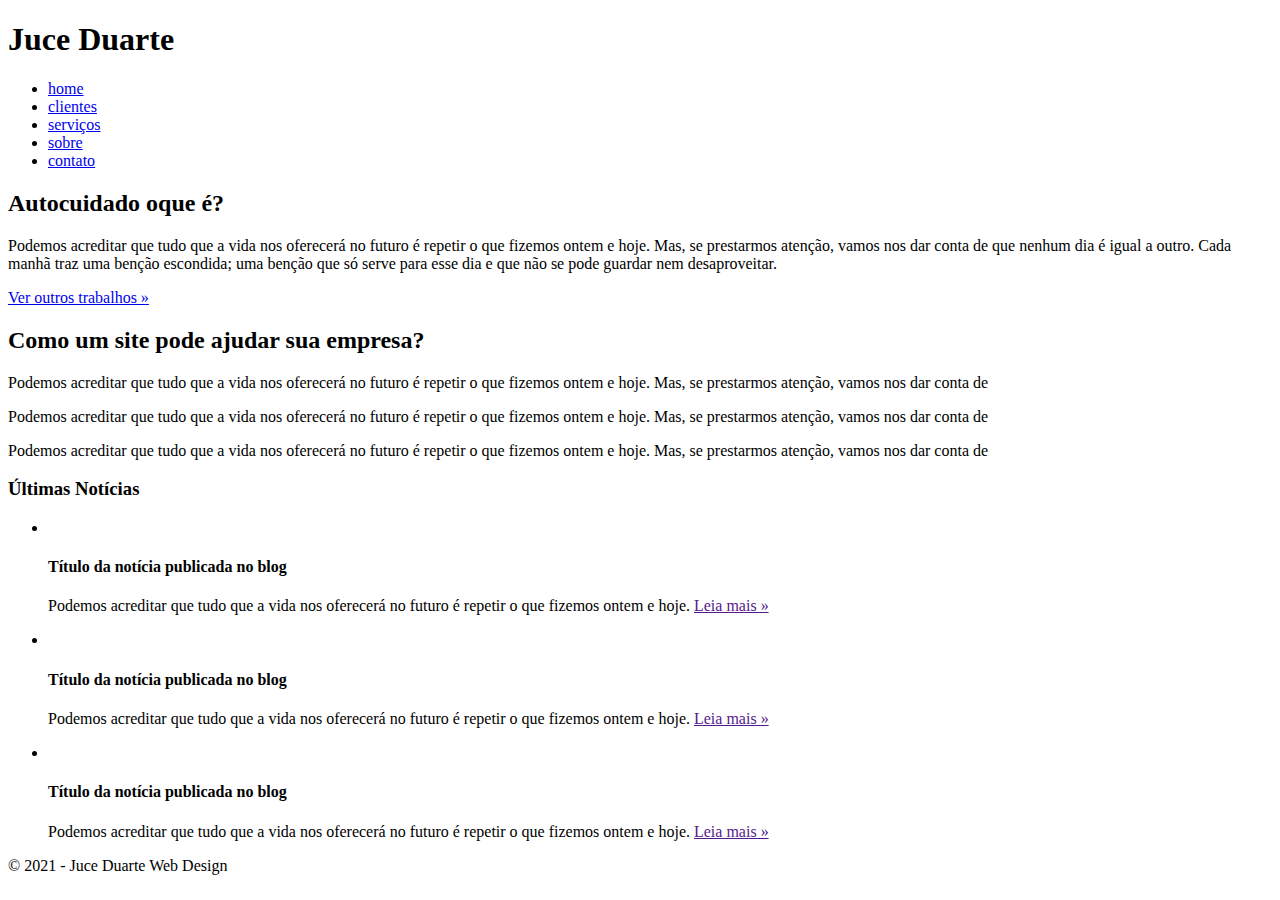
==== index.html @ 50a8ce2b "Add files via upload" ====
<!DOCTYPE html>
<html lang="pt-br">
<head>
	<meta charset="UTF-8" />
	<title>Juce Duarte - Web Design</title>
	<link rel="stylesheet" href="css/normalize.css" />
	<link href='https://fonts.googleapis.com/css?family=Roboto:400,100,300,500,700' rel='stylesheet' type='text/css' />
	<link rel="stylesheet" href="css/estilo.css" />
</head>
<body>
	<div class="header">
		<div class="linha">
			<header>
				<div class="coluna col4">
					<h1 class="logo">Juce Duarte</h1>
				</div>
				<div class="coluna col8">
					<nav>
						<ul class="menu inline sem-marcador">
							<li><a href="index.html">home</a></li>
							<li><a href="clientes.html">clientes</a></li>
							<li><a href="servicos.html">serviços</a></li>
							<li><a href="sobre.html">sobre</a></li>
							<li><a href="contato.html">contato</a></li>
						</ul>
					</nav>
				</div>
			</header>
		</div>
	</div>
	<div class="linha">
		<section>
			<div class="coluna col3 sidebar">
				
				
				
			</div>
			<div class="coluna col9">
				<h2>Autocuidado oque é? </h2>
				<img src 
				<p>Podemos acreditar que tudo que a vida nos oferecerá no futuro é repetir 
				o que fizemos ontem e hoje. Mas, se prestarmos atenção, vamos nos dar conta de 
				que nenhum dia é igual a outro. Cada manhã traz uma benção escondida; uma benção 
				que só serve para esse dia e que não se pode guardar nem desaproveitar.</p>
				<a href="clientes.html" class="botao">Ver outros trabalhos &raquo; </a>
			</div>
		</section>
	</div>
	<div class="conteudo-extra">
		<div class="linha">
			<div class="coluna col7">
				<section>
					<h2>Como um site pode ajudar sua empresa?</h2>
					<p>Podemos acreditar que tudo que a vida nos oferecerá no futuro é repetir 
					o que fizemos ontem e hoje. Mas, se prestarmos atenção, vamos nos dar conta de </p>
					<p>Podemos acreditar que tudo que a vida nos oferecerá no futuro é repetir 
					o que fizemos ontem e hoje. Mas, se prestarmos atenção, vamos nos dar conta de </p>
					<p>Podemos acreditar que tudo que a vida nos oferecerá no futuro é repetir 
					o que fizemos ontem e hoje. Mas, se prestarmos atenção, vamos nos dar conta de </p>
				</section>
			</div>
			<div class="coluna col5">
				<h3>Últimas Notícias</h3>
				<ul class="sem-marcador sem-padding noticias">
					<li>
						<img src="img/thumb-pequena.jpg" alt="" />
						<h4>Título da notícia publicada no blog</h4>
						<p>Podemos acreditar que tudo que a vida nos oferecerá no futuro é repetir 
					o que fizemos ontem e hoje. <a href="">Leia mais &raquo;</a></p>
					</li>
					<li>
						<img src="img/thumb-pequena.jpg" alt="" />
						<h4>Título da notícia publicada no blog</h4>
						<p>Podemos acreditar que tudo que a vida nos oferecerá no futuro é repetir 
					o que fizemos ontem e hoje. <a href="">Leia mais &raquo;</a></p>
					</li>
					<li>
						<img src="img/thumb-pequena.jpg" alt="" />
						<h4>Título da notícia publicada no blog</h4>
						<p>Podemos acreditar que tudo que a vida nos oferecerá no futuro é repetir 
					o que fizemos ontem e hoje. <a href="">Leia mais &raquo;</a></p>
					</li>
				</ul>
			</div>
		</div>
	</div>
	<div class="footer">
		<div class="linha">
			<footer>
				<div class="coluna col12">
					<span>&copy; 2021 - Juce Duarte Web Design</span>
				</div>
			</footer>
		</div>
	</div>
</body>
</html>
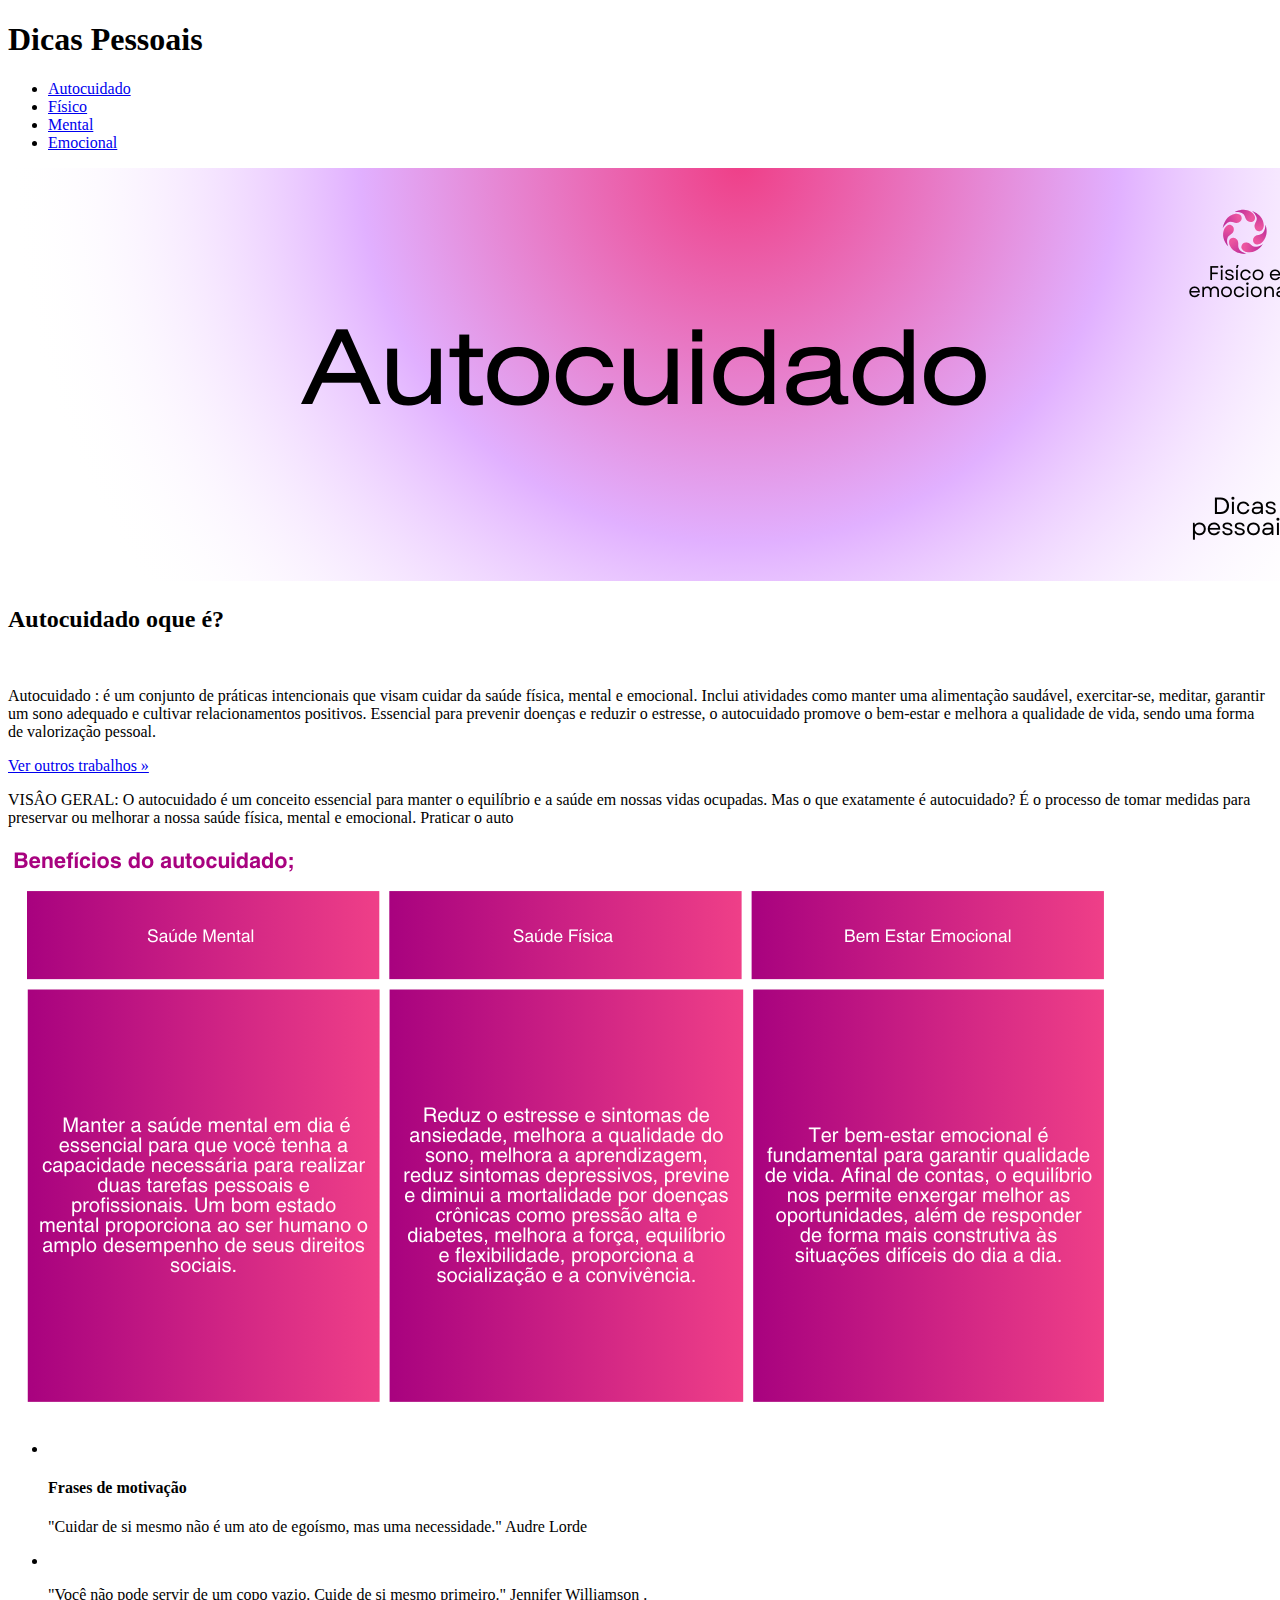
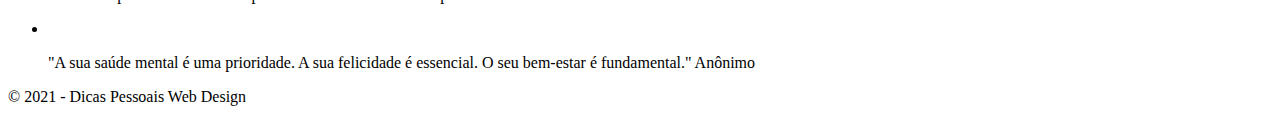
==== commit ec7d0781: "Add files via upload" ====
--- a/index.html
+++ b/index.html
@@ -2,7 +2,7 @@
 <html lang="pt-br">
 <head>
 	<meta charset="UTF-8" />
-	<title>Juce Duarte - Web Design</title>
+	<title> Dicas pessoais - Web Design</title>
 	<link rel="stylesheet" href="css/normalize.css" />
 	<link href='https://fonts.googleapis.com/css?family=Roboto:400,100,300,500,700' rel='stylesheet' type='text/css' />
 	<link rel="stylesheet" href="css/estilo.css" />
@@ -12,22 +12,26 @@
 		<div class="linha">
 			<header>
 				<div class="coluna col4">
-					<h1 class="logo">Juce Duarte</h1>
+					<h1 class="logo">Dicas Pessoais</h1>
 				</div>
 				<div class="coluna col8">
 					<nav>
 						<ul class="menu inline sem-marcador">
-							<li><a href="index.html">home</a></li>
-							<li><a href="clientes.html">clientes</a></li>
-							<li><a href="servicos.html">serviços</a></li>
-							<li><a href="sobre.html">sobre</a></li>
-							<li><a href="contato.html">contato</a></li>
+							<li><a href="index.html">Autocuidado</a></li>
+							<li><a href="fisico.html">Físico</a></li>
+							<li><a href="serviços.html">Mental</a></li>
+							<li><a href="sobre.html">Emocional</a></li>
 						</ul>
 					</nav>
 				</div>
 			</header>
 		</div>
 	</div>
+	<section class="imagem">
+		<div class="imagem">
+		<img src="Dicaspessoais.png">
+	    </div>
+	</section>
 	<div class="linha">
 		<section>
 			<div class="coluna col3 sidebar">
@@ -36,49 +40,47 @@
 				
 			</div>
 			<div class="coluna col9">
-				<h2>Autocuidado oque é? </h2>
-				<img src 
-				<p>Podemos acreditar que tudo que a vida nos oferecerá no futuro é repetir 
-				o que fizemos ontem e hoje. Mas, se prestarmos atenção, vamos nos dar conta de 
-				que nenhum dia é igual a outro. Cada manhã traz uma benção escondida; uma benção 
-				que só serve para esse dia e que não se pode guardar nem desaproveitar.</p>
+				<h2 class="Título">Autocuidado oque é? </h2>
+				<img src >
+				<p>Autocuidado :
+					é um conjunto de práticas intencionais que visam cuidar da saúde física, mental e emocional. Inclui atividades como manter uma alimentação saudável, exercitar-se, meditar, garantir um sono adequado e cultivar relacionamentos positivos. Essencial para prevenir doenças e reduzir o estresse, o autocuidado promove o bem-estar e melhora a qualidade de vida, sendo uma forma de valorização pessoal.</p>
 				<a href="clientes.html" class="botao">Ver outros trabalhos &raquo; </a>
-			</div>
-		</section>
-	</div>
-	<div class="conteudo-extra">
+				<p> VISÂO GERAL:
+					O autocuidado é um conceito essencial para manter o equilíbrio e a saúde em nossas vidas ocupadas. Mas o que exatamente é autocuidado? É o processo de tomar medidas para preservar ou melhorar a nossa saúde física, mental e emocional. Praticar o auto</p>
+			<img src="tabelabeneficios.png" alt="">
+			
+				</div>
+
+			    <img 
+
+
+	 class="conteudo-extra">
 		<div class="linha">
 			<div class="coluna col7">
 				<section>
-					<h2>Como um site pode ajudar sua empresa?</h2>
-					<p>Podemos acreditar que tudo que a vida nos oferecerá no futuro é repetir 
-					o que fizemos ontem e hoje. Mas, se prestarmos atenção, vamos nos dar conta de </p>
-					<p>Podemos acreditar que tudo que a vida nos oferecerá no futuro é repetir 
-					o que fizemos ontem e hoje. Mas, se prestarmos atenção, vamos nos dar conta de </p>
-					<p>Podemos acreditar que tudo que a vida nos oferecerá no futuro é repetir 
-					o que fizemos ontem e hoje. Mas, se prestarmos atenção, vamos nos dar conta de </p>
-				</section>
+			
 			</div>
 			<div class="coluna col5">
-				<h3>Últimas Notícias</h3>
 				<ul class="sem-marcador sem-padding noticias">
 					<li>
 						<img src="img/thumb-pequena.jpg" alt="" />
-						<h4>Título da notícia publicada no blog</h4>
-						<p>Podemos acreditar que tudo que a vida nos oferecerá no futuro é repetir 
-					o que fizemos ontem e hoje. <a href="">Leia mais &raquo;</a></p>
+						<h4>Frases de motivação</h4>
+						<p>"Cuidar de si mesmo não é um ato de egoísmo, mas uma necessidade."      Audre Lorde
+						
 					</li>
 					<li>
 						<img src="img/thumb-pequena.jpg" alt="" />
-						<h4>Título da notícia publicada no blog</h4>
-						<p>Podemos acreditar que tudo que a vida nos oferecerá no futuro é repetir 
-					o que fizemos ontem e hoje. <a href="">Leia mais &raquo;</a></p>
+					
+						<p>"Você não pode servir de um copo vazio. Cuide de si mesmo primeiro."
+							Jennifer Williamson
+					.
 					</li>
 					<li>
 						<img src="img/thumb-pequena.jpg" alt="" />
-						<h4>Título da notícia publicada no blog</h4>
-						<p>Podemos acreditar que tudo que a vida nos oferecerá no futuro é repetir 
-					o que fizemos ontem e hoje. <a href="">Leia mais &raquo;</a></p>
+						
+						<p>
+							"A sua saúde mental é uma prioridade. A sua felicidade é essencial. O seu bem-estar é fundamental."
+								Anônimo 
 					</li>
 				</ul>
 			</div>
@@ -88,7 +90,7 @@
 		<div class="linha">
 			<footer>
 				<div class="coluna col12">
-					<span>&copy; 2021 - Juce Duarte Web Design</span>
+					<span>&copy; 2021 - Dicas Pessoais Web Design</span>
 				</div>
 			</footer>
 		</div>
